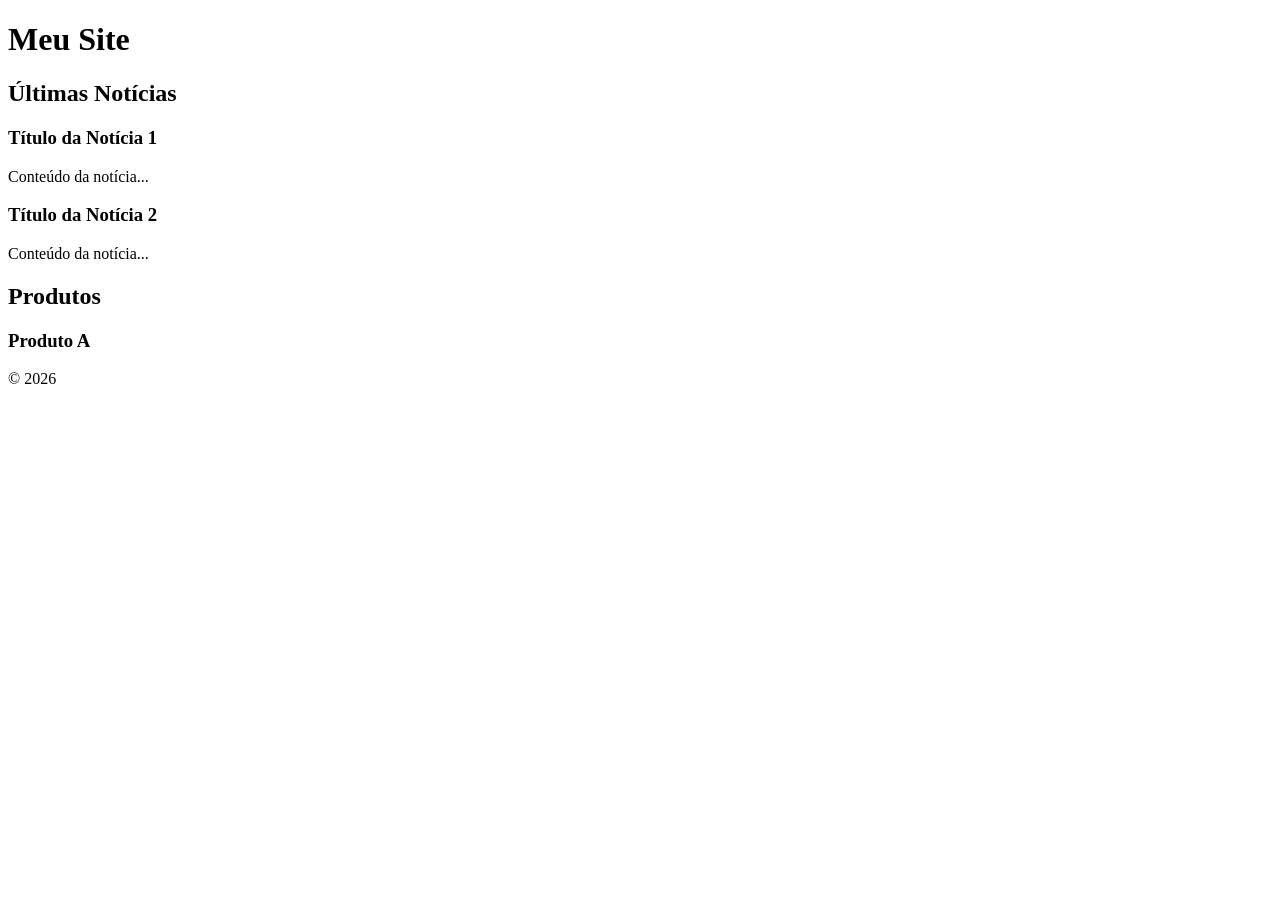
==== estrutura.html @ d18c6c68 "estrutura.html" ====
<!DOCTYPE html>

<html lang="pt-BR">

<head>

<meta charset="UTF-8">

<title>Exemplo de Estrutura Semântica</title>

</head>

<body>

<header>

<h1>Meu Site</h1>

</header>



<main>

<!-- Section: Agrupa conteúdos relacionados -->

<section id="ultimas-noticias">

<h2>Últimas Notícias</h2>



<!-- Article: Conteúdo independente -->

<article>

<h3>Título da Notícia 1</h3>

<p>Conteúdo da notícia...</p>

</article>



<article>

<h3>Título da Notícia 2</h3>

<p>Conteúdo da notícia...</p>

</article>

</section>



<!-- Outra section para um conteúdo diferente -->

<section id="produtos">

<h2>Produtos</h2>

<article>

<h3>Produto A</h3>

</article>

</section>

</main>



<footer>

<p>&copy; 2026</p>

</footer>

</body>

</html>
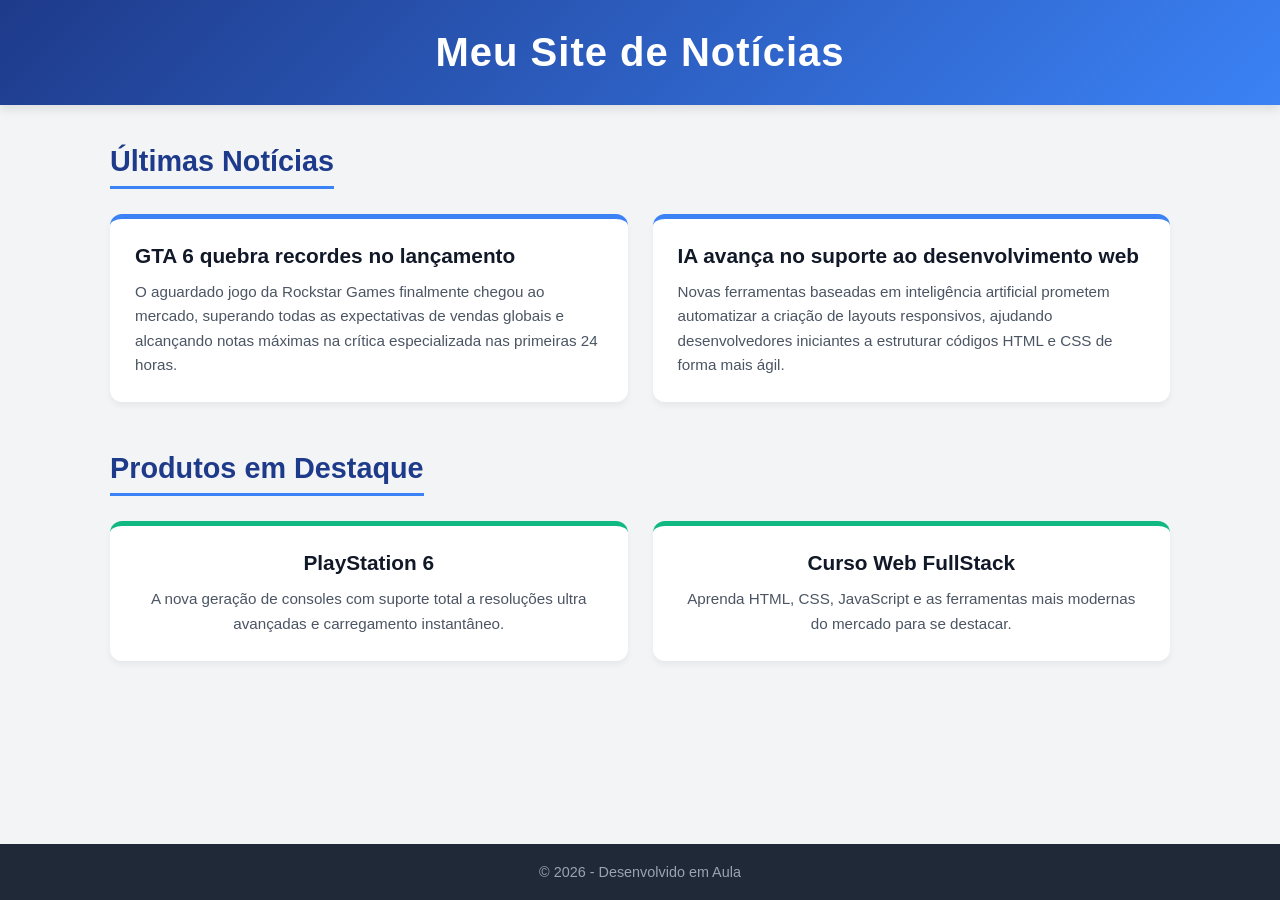
==== commit b0f421a2: "estrutura.html" ====
--- a/estrutura.html
+++ b/estrutura.html
@@ -1,83 +1,160 @@
 <!DOCTYPE html>
+<html lang="pt-BR">
+<head>
+    <meta charset="UTF-8">
+    <meta name="viewport" content="width=device-width, initial-scale=1.0">
+    <title>Exemplo de Estrutura Semântica</title>
+    <style>
+        /* Configurações de Estilo Visual (CSS) */
+        * {
+            margin: 0;
+            padding: 0;
+            box-sizing: border-box;
+            font-family: 'Segoe UI', Arial, sans-serif;
+        }
 
-<html lang="pt-BR">
+        body {
+            background-color: #f3f4f6;
+            color: #1f2937;
+            display: flex;
+            flex-direction: column;
+            min-height: 100vh;
+        }
 
-<head>
+        /* Cabeçalho */
+        header {
+            background: linear-gradient(135deg, #1e3a8a 0%, #3b82f6 100%);
+            color: white;
+            padding: 30px 20px;
+            text-align: center;
+            box-shadow: 0 4px 10px rgba(0,0,0,0.1);
+        }
 
-<meta charset="UTF-8">
+        header h1 {
+            font-size: 2.5rem;
+            letter-spacing: 1px;
+        }
 
-<title>Exemplo de Estrutura Semântica</title>
+        /* Conteúdo Principal */
+        main {
+            max-width: 1100px;
+            margin: 40px auto;
+            padding: 0 20px;
+            flex: 1;
+        }
 
+        /* Seções */
+        section {
+            margin-bottom: 50px;
+        }
+
+        section h2 {
+            font-size: 1.8rem;
+            color: #1e3a8a;
+            margin-bottom: 25px;
+            border-bottom: 3px solid #3b82f6;
+            padding-bottom: 8px;
+            display: inline-block;
+        }
+
+        /* Grid de Notícias e Produtos */
+        .grid-container {
+            display: flex;
+            gap: 25px;
+            flex-wrap: wrap;
+        }
+
+        /* Cartões (Articles) */
+        article {
+            background: white;
+            border-radius: 12px;
+            padding: 25px;
+            flex: 1;
+            min-width: 300px;
+            box-shadow: 0 4px 6px rgba(0,0,0,0.05);
+            border-top: 5px solid #3b82f6;
+            transition: transform 0.2s, box-shadow 0.2s;
+        }
+
+        article:hover {
+            transform: translateY(-5px);
+            box-shadow: 0 10px 15px rgba(0,0,0,0.1);
+        }
+
+        article h3 {
+            font-size: 1.3rem;
+            color: #111827;
+            margin-bottom: 12px;
+        }
+
+        article p {
+            color: #4b5563;
+            line-height: 1.6;
+            font-size: 0.95rem;
+        }
+
+        /* Estilo específico para a seção de Produtos */
+        #produtos .grid-container article {
+            border-top-color: #10b981; /* Cor verde para produtos */
+            text-align: center;
+        }
+
+        /* Rodapé */
+        footer {
+            background-color: #1f2937;
+            color: #9ca3af;
+            text-align: center;
+            padding: 20px;
+            margin-top: auto;
+            font-size: 0.9rem;
+        }
+    </style>
 </head>
-
 <body>
 
-<header>
+    <header>
+        <h1>Meu Site de Notícias</h1>
+    </header>
 
-<h1>Meu Site</h1>
+    <main>
+        <!-- Section: Últimas Notícias atualizadas -->
+        <section id="ultimas-noticias">
+            <h2>Últimas Notícias</h2>
+            
+            <div class="grid-container">
+                <article>
+                    <h3>GTA 6 quebra recordes no lançamento</h3>
+                    <p>O aguardado jogo da Rockstar Games finalmente chegou ao mercado, superando todas as expectativas de vendas globais e alcançando notas máximas na crítica especializada nas primeiras 24 horas.</p>
+                </article>
 
-</header>
+                <article>
+                    <h3>IA avança no suporte ao desenvolvimento web</h3>
+                    <p>Novas ferramentas baseadas em inteligência artificial prometem automatizar a criação de layouts responsivos, ajudando desenvolvedores iniciantes a estruturar códigos HTML e CSS de forma mais ágil.</p>
+                </article>
+            </div>
+        </section>
 
+        <!-- Section: Produtos -->
+        <section id="produtos">
+            <h2>Produtos em Destaque</h2>
+            
+            <div class="grid-container">
+                <article>
+                    <h3>PlayStation 6</h3>
+                    <p>A nova geração de consoles com suporte total a resoluções ultra avançadas e carregamento instantâneo.</p>
+                </article>
+                
+                <article>
+                    <h3>Curso Web FullStack</h3>
+                    <p>Aprenda HTML, CSS, JavaScript e as ferramentas mais modernas do mercado para se destacar.</p>
+                </article>
+            </div>
+        </section>
+    </main>
 
-
-<main>
-
-<!-- Section: Agrupa conteúdos relacionados -->
-
-<section id="ultimas-noticias">
-
-<h2>Últimas Notícias</h2>
-
-
-
-<!-- Article: Conteúdo independente -->
-
-<article>
-
-<h3>Título da Notícia 1</h3>
-
-<p>Conteúdo da notícia...</p>
-
-</article>
-
-
-
-<article>
-
-<h3>Título da Notícia 2</h3>
-
-<p>Conteúdo da notícia...</p>
-
-</article>
-
-</section>
-
-
-
-<!-- Outra section para um conteúdo diferente -->
-
-<section id="produtos">
-
-<h2>Produtos</h2>
-
-<article>
-
-<h3>Produto A</h3>
-
-</article>
-
-</section>
-
-</main>
-
-
-
-<footer>
-
-<p>&copy; 2026</p>
-
-</footer>
+    <footer>
+        <p>&copy; 2026 - Desenvolvido em Aula</p>
+    </footer>
 
 </body>
-
-</html> 
+</html>
